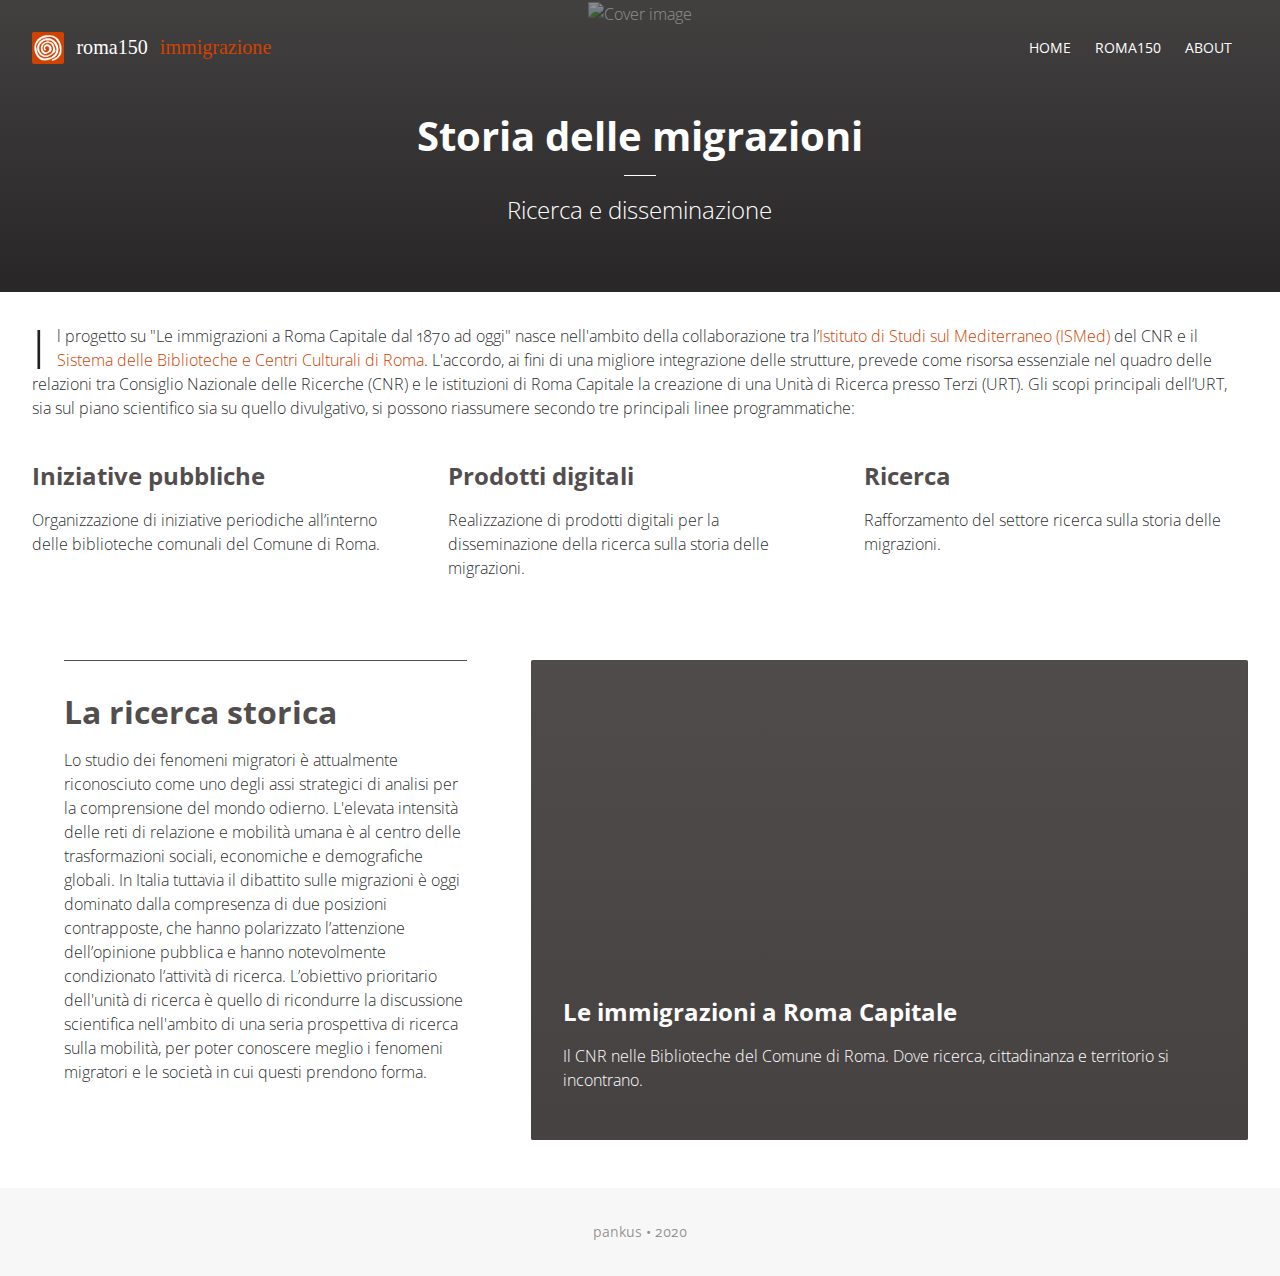
==== about.html @ dd21ca37 "varie" ====
<!DOCTYPE html>
<html>
  <head>
    <meta charset="utf-8" />
    <meta http-equiv="X-UA-Compatible" content="IE=edge,chrome=1" />
    <meta content="width=device-width, initial-scale=1.0, maximum-scale=1.0, user-scalable=0" name="viewport" />
    <title>Roma2021</title>
    <meta name="description" content="Unità di Ricerca pressto Terzi dell’Istituto di Studi sul Mediterraneo (ISMed)." />
    <!-- Open Graph -->
    <meta property="og:site_name" content="Storia delle Migrazioni" />
    <meta property="og:type" content="website" />
    <meta property="og:title" content="Storia delle Migrazioni" />
    <meta property="og:url" content="#" />
    <meta property="og:description" content="Unità di Ricerca pressto Terzi dell’Istituto di Studi sul Mediterraneo (ISMed)." />
    <!--/ Open Graph -->
    <link rel="icon" type="image/png" sizes="96x96" href="img/favicon.png" />
    <link rel="icon" type="image/png" sizes="192x192" href="img/android-chrome.png" />
    <link rel="apple-touch-icon" sizes="180x180" href="img/apple-touch-icon.png" />
    <link rel="stylesheet" href="https://fonts.googleapis.com/css?family=Open+Sans:300,300i,400,400i,700,700i" />

    <link rel="stylesheet" href="https://unpkg.com/leaflet@1.6.0/dist/leaflet.css" integrity="sha512-xwE/Az9zrjBIphAcBb3F6JVqxf46+CDLwfLMHloNu6KEQCAWi6HcDUbeOfBIptF7tcCzusKFjFw2yuvEpDL9wQ==" crossorigin=""/>
    <link rel="stylesheet" href="assets/style.css">

    <script src="https://ajax.googleapis.com/ajax/libs/jquery/3.4.1/jquery.min.js"></script>
    <script src="https://unpkg.com/leaflet@1.6.0/dist/leaflet.js" integrity="sha512-gZwIG9x3wUXg2hdXF6+rVkLF/0Vi9U8D2Ntg4Ga5I5BZpVkVxlJWbSQtXPSiUTtC0TjtGOmxa1AJPuV0CPthew==" crossorigin=""></script>
    <script src="assets/site.js"></script>
  </head>

  <body class="theme-neg">
    <div class="page">
      <!-- HEADER -->
      <header class="page__header" role="banner">
        <div class="inner">
          <div class="page__headline">
            <h1 class="page__title">
            <a href="index.html" title="Storia delle Migrazioni">
              <img src="img/logo_neg.svg" alt="urtRoma logo" width="188" height="32" />
              <span>ISMed - Storia delle Migrazioni</span>
            </a>
            </h1>
          </div>
          <nav class="page__prime-nav nav" role="navigation">
            <a href="#global-menu" title="Reveal menu" class="prime-action prime-action--browse" data-global-menu><span>Browse</span></a></h2>
            <div class="menu-wrapper">
              <h2>Browse</h2>
              <button type="button" class="global-menu-dismiss" title="Close" data-global-menu><span>Dismiss</span></button>
              <ul class="global-menu" id="global-menu">
                <li class="global-menu__item">
                  <a href="index.html" title="roma150immigrazioni" class="global-menu__link"><span>Home</span></a>
                </li>
                <li class="global-menu__item">
                  <a href="index.html#roma2021" title="Visit The Greenhouse" class="global-menu__link scrollLink"><span>Roma150</span></a>
                </li>
                <li class="global-menu__item">
                  <a href="about.html" title="Chi siamo" class="global-menu__link"><span>About</span></a>
                </li>
              </ul>
            </div>
          </nav>
        </div>
      </header>
      <!-- HEADER close -->

      <main class="page__body" role="main">

        <article class="inpage inpage--single inpage--static">
          <header class="inpage__header is-contained">
            <div class="inner">
              <div class="inpage__headline">
                <h1 class="inpage__title">Storia delle migrazioni</h1>
                <div class="inpage__introduction">
                  <p style="color: #fff;">Ricerca e disseminazione</p>
                </div>
              </div>
            </div>

            <figure class="inpage__media inpage__media--cover media">
              <div class="media__item">
                <img src="img/about.jpg" alt="Cover image" width="1920" height="960" />
              </div>

            </figure>

          </header>

          <div class="inpage__body">
            <div class="inner">
              <!-- <div class="prose prose--responsive"> -->
                <!-- <p class="dropcap">L’Unità di Ricerca dell’<a href="https://www.ismed.cnr.it/">Istituto di Studi sul Mediterraneo (ISMed)</a>,
                nata presso il <a href="https://www.bibliotechediroma.it/">Sistema delle Biblioteche e Centri Culturali di Roma</a>,
                si pone come una risorsa essenziale
                nel quadro delle relazioni tra <a href="https://www.cnr.it/">Consiglio Nazionale delle Ricerche (CNR)</a>
                e le istituzioni di <a href="https://www.comune.roma.it/web/it/home.page">Roma Capitale</a>.
                Gli scopi principali dell’Unità di Ricerca presso Terzi (URT), sia sul piano scientifico sia su quello divulgativo,
                sono incentrati sulla proficua collaborazione tra i due enti e si possono riassumere secondo tre principali
                linee programmatiche:</p> -->
                <p class="dropcap">Il progetto su "Le immigrazioni a Roma Capitale dal 1870 ad oggi" nasce nell'ambito della collaborazione tra
                l’<a href="https://www.ismed.cnr.it/">Istituto di Studi sul Mediterraneo (ISMed)</a> del CNR e il
                <a href="https://www.bibliotechediroma.it/">Sistema delle Biblioteche e Centri Culturali di Roma</a>. L'accordo, ai fini di una
                migliore integrazione delle strutture, prevede come risorsa essenziale nel quadro delle relazioni tra Consiglio Nazionale
                delle Ricerche (CNR) e le istituzioni di Roma Capitale la creazione di una Unità di Ricerca presso Terzi (URT).
                Gli scopi principali dell’URT, sia sul piano scientifico sia su quello divulgativo, si possono riassumere secondo tre
                principali linee programmatiche:</p>

                <br>

                <div class="n-grid n-grid-3">
                  <div class="n-cell">
                    <article class="snippet">
                      <div class="snippet__contents">
                        <header class="snippet__header">
                          <div class="snippet_headline">
                            <a href="#" title="Visit page" class="snippet__contents">
                              <h1 class="snippet__title">Iniziative pubbliche</h1>
                            </a>
                          </div>
                        </header>
                        <div class="snippet__body">
                          <div class="snippet__prose">
                            <p>Organizzazione di iniziative periodiche all’interno delle biblioteche comunali del Comune di Roma.</p>
                          </div>
                        </div>
                      </div>
                    </article>
                  </div>
                  <div class="n-cell">
                    <article class="snippet">
                      <div class="snippet__contents">
                        <header class="snippet__header">
                          <div class="snippet_headline">
                            <a href="#" title="Visit page" class="snippet__contents">
                              <h1 class="snippet__title">Prodotti digitali</h1>
                            </a>
                          </div>
                        </header>
                        <div class="snippet__body">
                          <div class="snippet__prose">
                            <p>Realizzazione di prodotti digitali per la disseminazione della ricerca sulla storia delle migrazioni.</p>
                          </div>
                        </div>
                      </div>
                    </article>
                  </div>
                  <div class="n-cell">
                    <article class="snippet">
                      <div class="snippet__contents">
                        <header class="snippet__header">
                          <div class="snippet_headline">
                            <a href="#" title="Visit page" class="snippet__contents">
                              <h1 class="snippet__title">Ricerca</h1>
                            </a>
                          </div>
                        </header>
                        <div class="snippet__body">
                          <div class="snippet__prose">
                            <p>Rafforzamento del settore ricerca sulla storia delle migrazioni.</p>
                          </div>
                          <!-- <footer class="snippet__footer">
                            <a href="#ricerca" title="Visit page" class="snippet__button-go scrollLink"><span>More</span></a>
                          </footer> -->
                        </div>
                      </div>
                    </article>
                  </div>
                </div> <!-- n-grid-3 -->
              <!-- </div> -->  <!-- prose-responsive -->
            </div> <!-- inner -->
          </div> <!-- inpage__body 1 -->

          <div class="inpage__body">
            <div class="inner">
              <div class="n-grid n-grid-2">
                <div class="n-cell">
                  <div class="n-headline">
                    <h2 class="n-title" id="ricerca">La ricerca storica</h2>
                    <p>Lo studio dei fenomeni migratori è attualmente riconosciuto come uno degli assi strategici
                    di analisi per la comprensione del mondo odierno. L'elevata intensità delle reti di relazione
                    e mobilità umana è al centro delle trasformazioni sociali, economiche e demografiche globali.
                    In Italia tuttavia il dibattito sulle migrazioni è oggi dominato dalla compresenza di due
                    posizioni contrapposte, che hanno polarizzato l’attenzione dell’opinione pubblica e hanno notevolmente
                    condizionato l’attività di ricerca. L’obiettivo prioritario dell'unità di ricerca è quello di
                    ricondurre la discussione scientifica nell'ambito di una seria prospettiva di ricerca sulla mobilità,
                    per poter conoscere meglio i fenomeni migratori e le società in cui questi prendono forma.</p>
                  </div>
                </div>
                <div class="n-cell">
                  <article class="snippet snippet--postcard">
                    <a href="#" title="" class="snippet__contents" style="background-image: url('img/landing.jpg')">
                      <figure class="snippet__media">
                        <div class="snippet__cover">
                          <img alt="Snippet thumb" width="768" height="384" src="img/landing.jpg" />
                        </div>
                      </figure>
                      <header class="snippet__header">
                        <div class="snippet_headline">
                          <h1 class="snippet__title">Le immigrazioni a Roma Capitale</h1>
                        </div>
                      </header>
                      <div class="snippet__body">
                        <div class="snippet__prose__blank">
                          <p>Il CNR nelle Biblioteche del Comune di Roma. Dove ricerca, cittadinanza e territorio si incontrano.</p>
                        </div>
                      </div>
                    </a>
                  </article>
                </div>
              </div> <!-- n-grid n-grid-2 -->
            </div> <!-- inner -->
          </div> <!-- inpage__body -->

        </article>

      </main>

      <footer class="page__footer" role="contentinfo">
        <div class="inner">
          <div class="page__credits">
            <p class="credits">pankus • 2020</p>
          </div>
        </div>
      </footer>

    </div>  <!-- page -->

  </body>
</html>
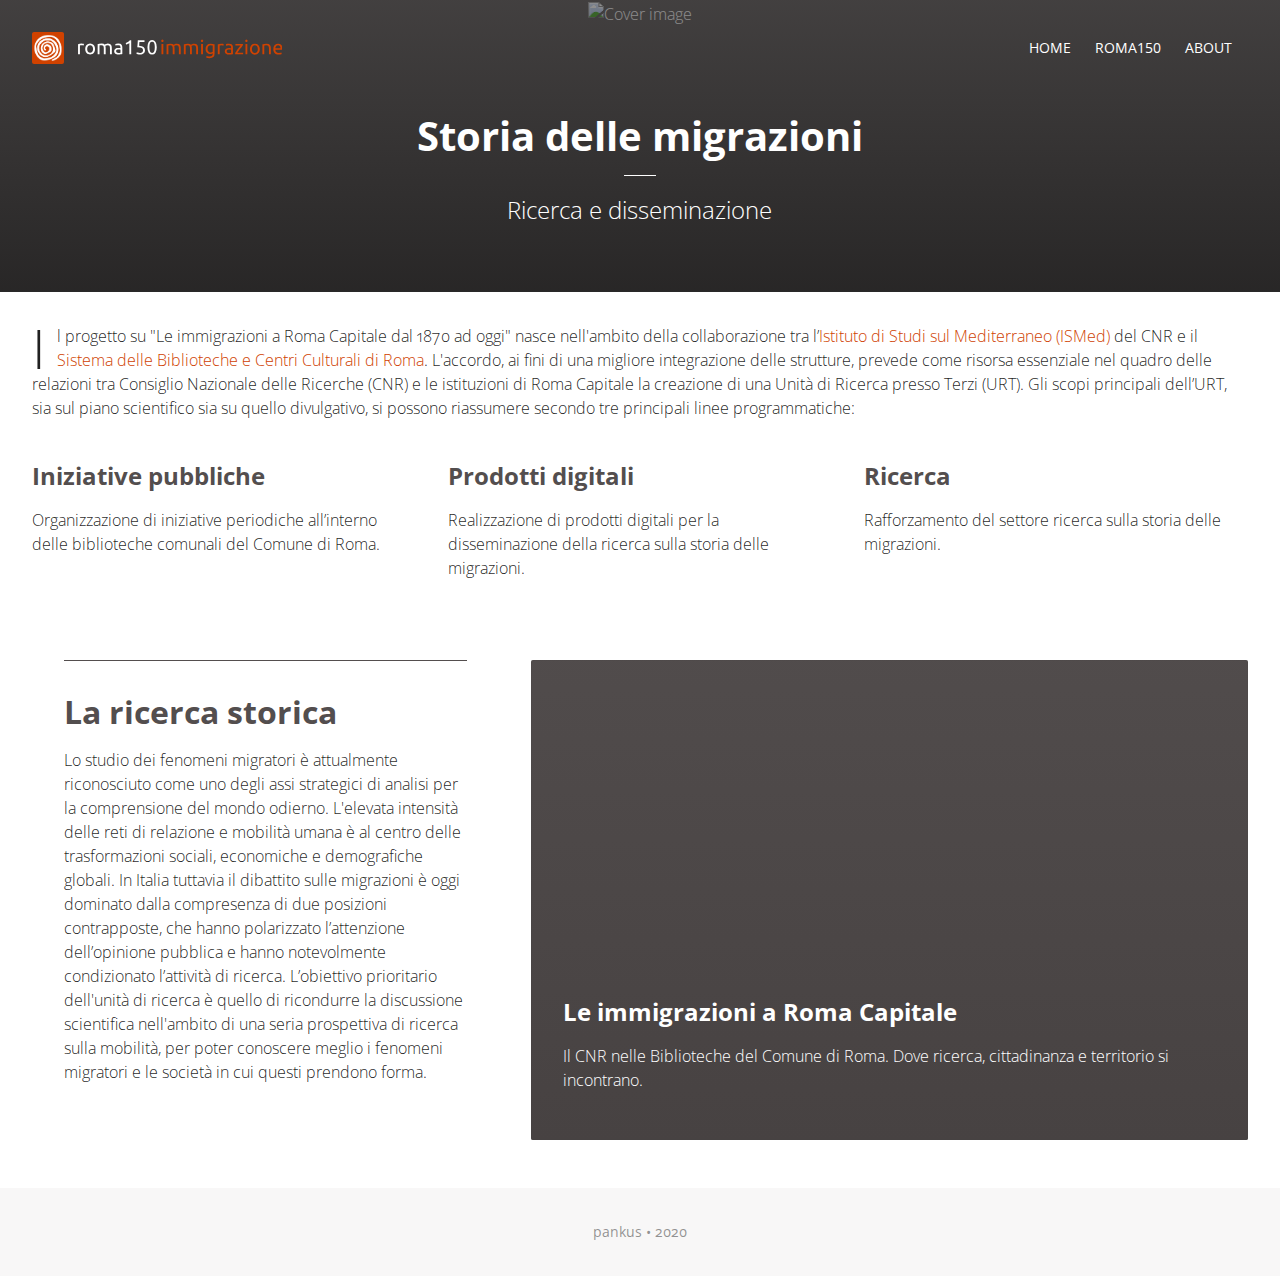
==== commit 8fed1464: "logo_neg bugfix" ====
--- a/about.html
+++ b/about.html
@@ -34,7 +34,7 @@
           <div class="page__headline">
             <h1 class="page__title">
             <a href="index.html" title="Storia delle Migrazioni">
-              <img src="img/logo_neg.svg" alt="urtRoma logo" width="188" height="32" />
+              <img src="img/logo_neg2.svg" alt="urtRoma logo" width="188" height="32" />
               <span>ISMed - Storia delle Migrazioni</span>
             </a>
             </h1>
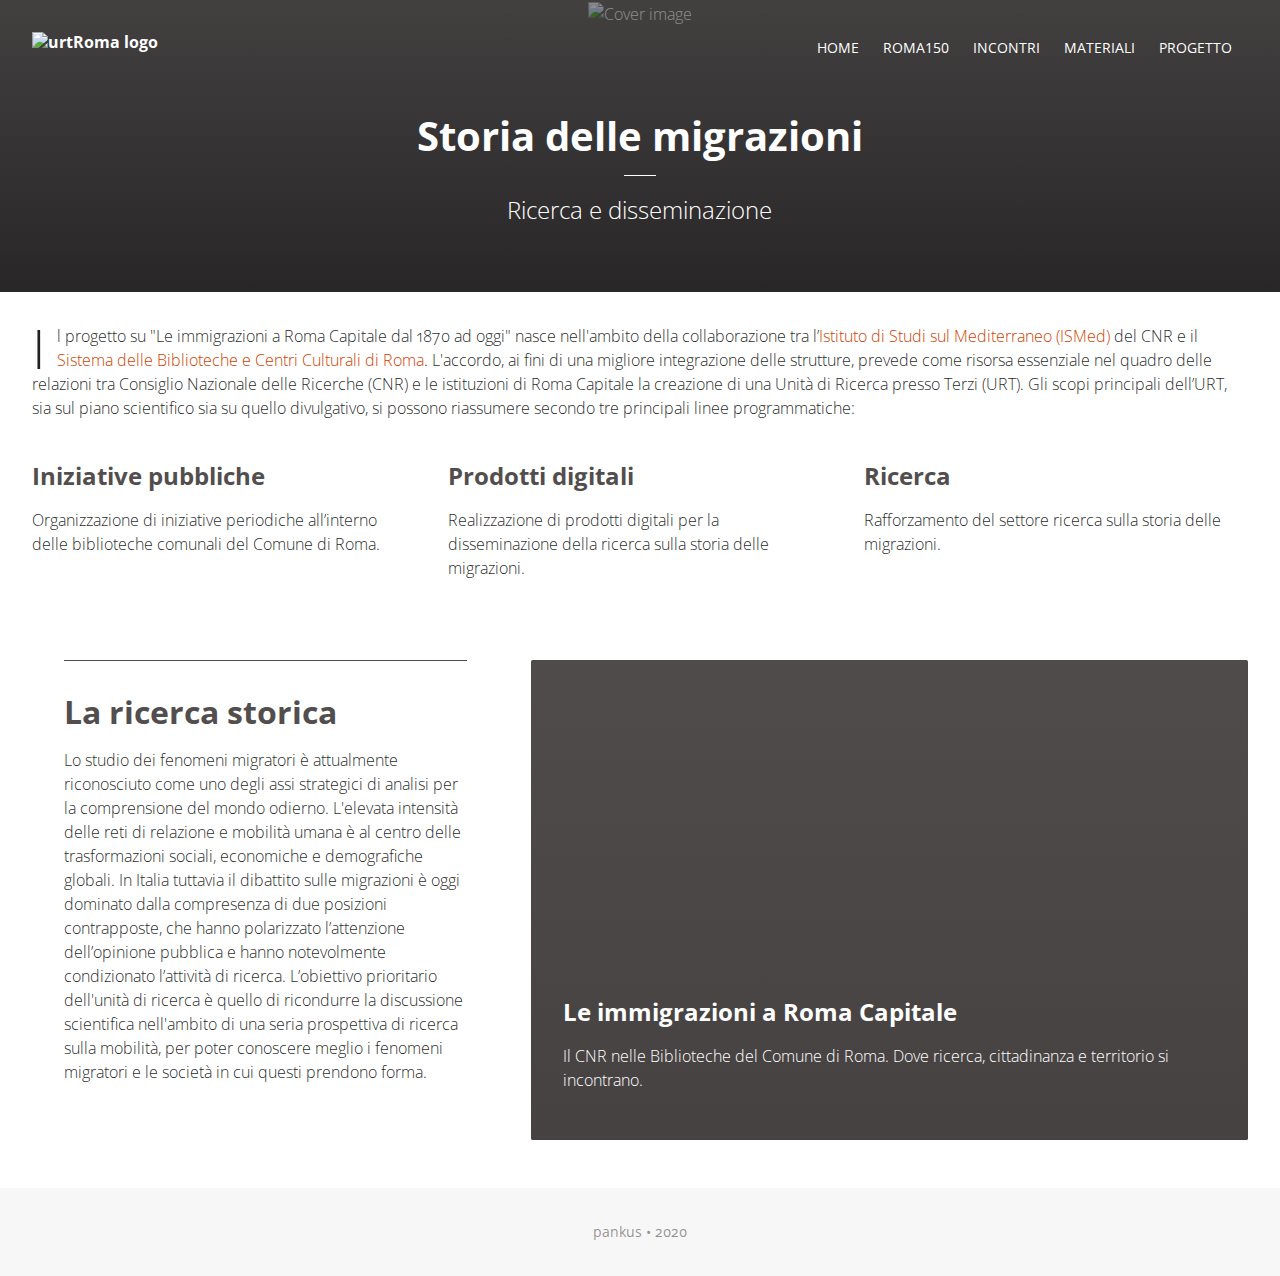
==== commit 9bc6b814: "materiali convegno 1 ottobre" ====
--- a/about.html
+++ b/about.html
@@ -5,13 +5,13 @@
     <meta http-equiv="X-UA-Compatible" content="IE=edge,chrome=1" />
     <meta content="width=device-width, initial-scale=1.0, maximum-scale=1.0, user-scalable=0" name="viewport" />
     <title>Roma2021</title>
-    <meta name="description" content="Unità di Ricerca pressto Terzi dell’Istituto di Studi sul Mediterraneo (ISMed)." />
+    <meta name="description" content="Unità di Ricerca presso Terzi dell’Istituto di Studi sul Mediterraneo (ISMed)." />
     <!-- Open Graph -->
     <meta property="og:site_name" content="Storia delle Migrazioni" />
     <meta property="og:type" content="website" />
     <meta property="og:title" content="Storia delle Migrazioni" />
     <meta property="og:url" content="#" />
-    <meta property="og:description" content="Unità di Ricerca pressto Terzi dell’Istituto di Studi sul Mediterraneo (ISMed)." />
+    <meta property="og:description" content="Unità di Ricerca presso Terzi dell’Istituto di Studi sul Mediterraneo (ISMed)." />
     <!--/ Open Graph -->
     <link rel="icon" type="image/png" sizes="96x96" href="img/favicon.png" />
     <link rel="icon" type="image/png" sizes="192x192" href="img/android-chrome.png" />
@@ -21,6 +21,15 @@
     <link rel="stylesheet" href="https://unpkg.com/leaflet@1.6.0/dist/leaflet.css" integrity="sha512-xwE/Az9zrjBIphAcBb3F6JVqxf46+CDLwfLMHloNu6KEQCAWi6HcDUbeOfBIptF7tcCzusKFjFw2yuvEpDL9wQ==" crossorigin=""/>
     <link rel="stylesheet" href="assets/style.css">
 
+    <!-- Global site tag (gtag.js) - Google Analytics -->
+    <script async src="https://www.googletagmanager.com/gtag/js?id=G-WXBSB99Y9F"></script>
+    <script>
+      window.dataLayer = window.dataLayer || [];
+      function gtag(){dataLayer.push(arguments);}
+      gtag('js', new Date());
+
+      gtag('config', 'G-WXBSB99Y9F');
+    </script>
     <script src="https://ajax.googleapis.com/ajax/libs/jquery/3.4.1/jquery.min.js"></script>
     <script src="https://unpkg.com/leaflet@1.6.0/dist/leaflet.js" integrity="sha512-gZwIG9x3wUXg2hdXF6+rVkLF/0Vi9U8D2Ntg4Ga5I5BZpVkVxlJWbSQtXPSiUTtC0TjtGOmxa1AJPuV0CPthew==" crossorigin=""></script>
     <script src="assets/site.js"></script>
@@ -34,7 +43,7 @@
           <div class="page__headline">
             <h1 class="page__title">
             <a href="index.html" title="Storia delle Migrazioni">
-              <img src="img/logo_neg2.svg" alt="urtRoma logo" width="188" height="32" />
+              <img src="img/logo_neg_track.svg" alt="urtRoma logo" width="188" height="32" />
               <span>ISMed - Storia delle Migrazioni</span>
             </a>
             </h1>
@@ -46,13 +55,19 @@
               <button type="button" class="global-menu-dismiss" title="Close" data-global-menu><span>Dismiss</span></button>
               <ul class="global-menu" id="global-menu">
                 <li class="global-menu__item">
-                  <a href="index.html" title="roma150immigrazioni" class="global-menu__link"><span>Home</span></a>
-                </li>
-                <li class="global-menu__item">
-                  <a href="index.html#roma2021" title="Visit The Greenhouse" class="global-menu__link scrollLink"><span>Roma150</span></a>
-                </li>
-                <li class="global-menu__item">
-                  <a href="about.html" title="Chi siamo" class="global-menu__link"><span>About</span></a>
+                  <a href="index.html" title="Homepage" class="global-menu__link"><span>Home</span></a>
+                </li>
+                <li class="global-menu__item">
+                  <a href="index.html#roma2021" title="Roma150" class="global-menu__link scrollLink"><span>Roma150</span></a>
+                </li>
+                <li class="global-menu__item">
+                  <a href="incontri2021.html" title="Incontri" class="global-menu__link"><span>Incontri</span></a>
+                </li>
+                <li class="global-menu__item">
+                  <a href="materiali.html" title="Materiali" class="global-menu__link"><span>Materiali</span></a>
+                </li>
+                <li class="global-menu__item">
+                  <a href="about.html" title="Progetto" class="global-menu__link"><span>Progetto</span></a>
                 </li>
               </ul>
             </div>
